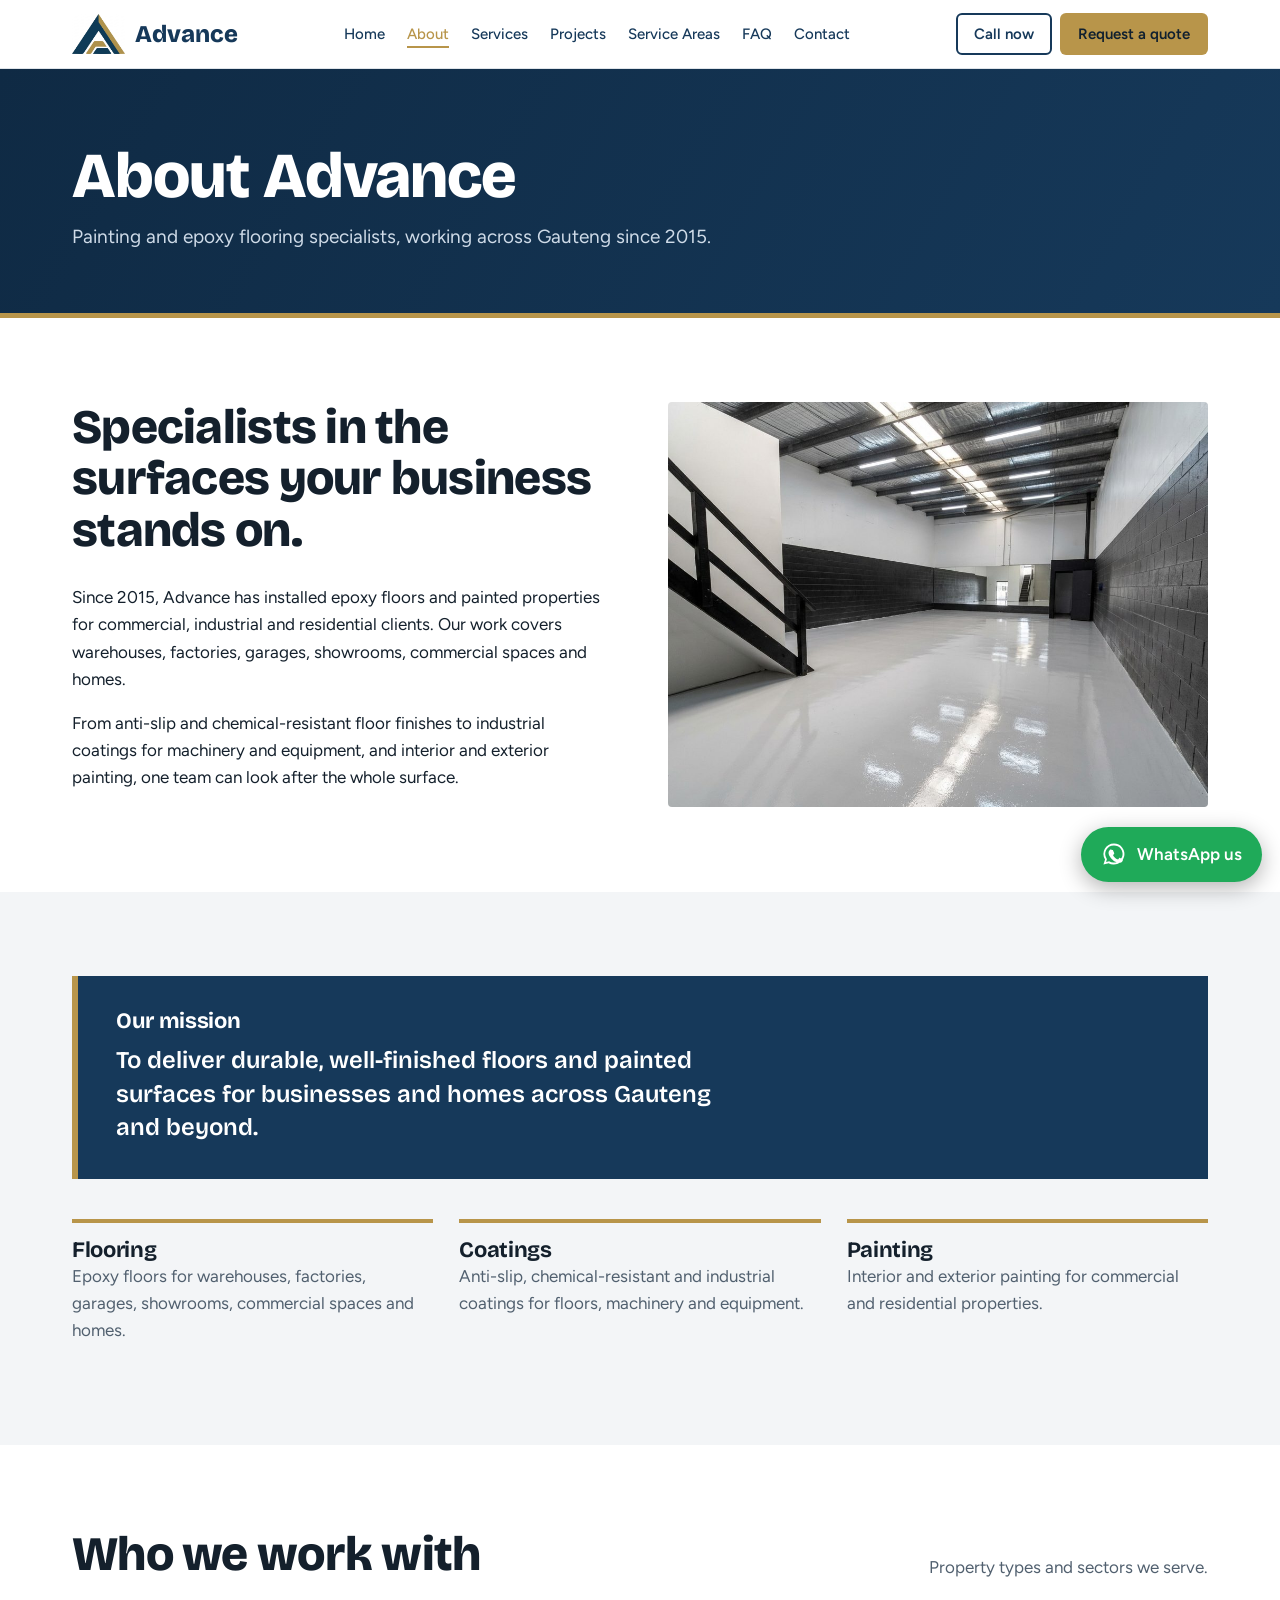
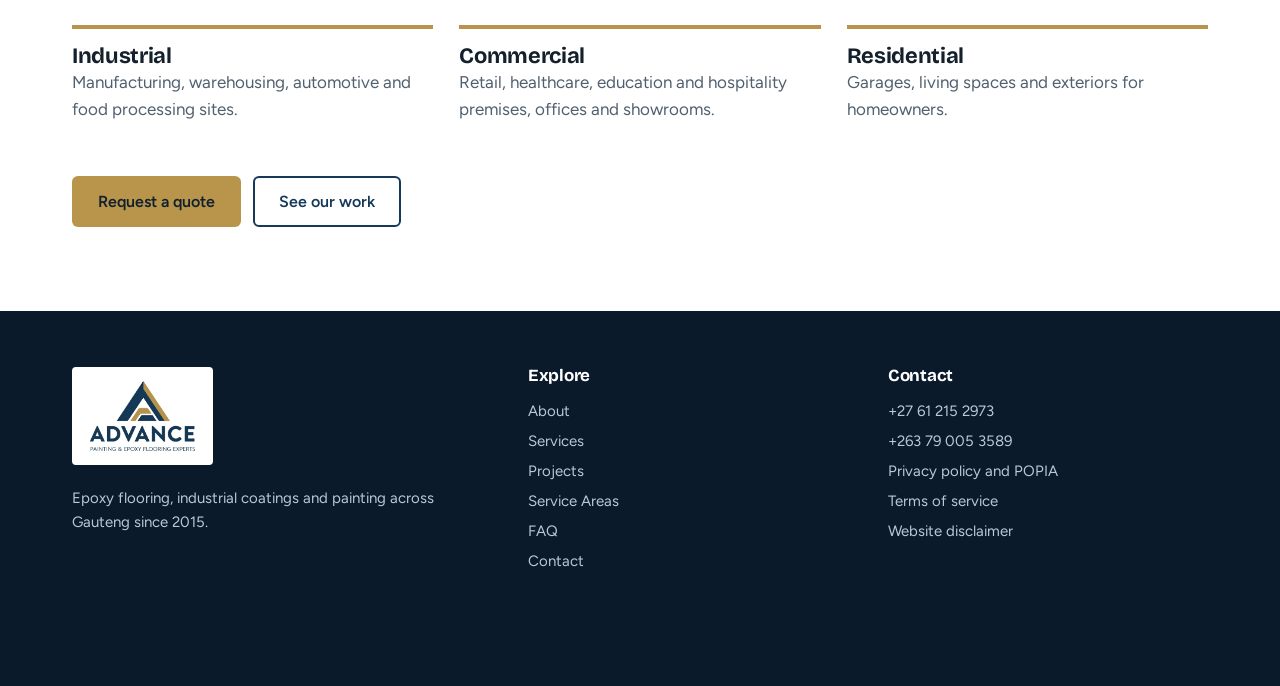
==== about.html @ 9cb3df36 "Add files via upload" ====
<!DOCTYPE html><html lang="en"><head><meta charset="utf-8"><meta name="viewport" content="width=device-width, initial-scale=1, viewport-fit=cover"><title>About | Advance Painting &amp; Epoxy Flooring Experts</title><meta name="description" content="About Advance: painting and epoxy flooring specialists serving commercial, industrial and residential clients in Gauteng since 2015."><meta property="og:title" content="About | Advance Painting &amp; Epoxy Flooring Experts"><meta property="og:description" content="About Advance: painting and epoxy flooring specialists serving commercial, industrial and residential clients in Gauteng since 2015."><meta property="og:image" content="logo.png"><link rel="icon" href="favicon.ico"><link rel="icon" type="image/png" href="favicon.png"><link rel="preconnect" href="https://fonts.googleapis.com"><link rel="stylesheet" href="https://fonts.googleapis.com/css2?family=Bricolage+Grotesque:wght@500;700;800&family=Figtree:wght@400;500;600&display=swap"><link rel="stylesheet" href="style.css"></head><body><header><div class="w bar">
<a class="brand" href="index.html"><img src="logo-mark.png" alt="">Advance</a>
<nav id="nav" aria-label="Main"><a href="index.html">Home</a><a class="cur" href="about.html">About</a><a href="services.html">Services</a><a href="projects.html">Projects</a><a href="service-areas.html">Service Areas</a><a href="faq.html">FAQ</a><a href="contact.html">Contact</a></nav>
<div class="hc"><a class="btn line ph" href="tel:+27612152973">Call now</a><a class="btn gold" href="contact.html">Request a quote</a><button id="mb" aria-expanded="false" aria-controls="nav">Menu</button></div></div></header>
<main>
<div class="pb"><div class="w"><h1>About Advance</h1><p>Painting and epoxy flooring specialists, working across Gauteng since 2015.</p></div></div>
<section><div class="w split"><div><h2>Specialists in the surfaces your business stands on.</h2><br><p>Since 2015, Advance has installed epoxy floors and painted properties for commercial, industrial and residential clients. Our work covers warehouses, factories, garages, showrooms, commercial spaces and homes.</p><p>From anti-slip and chemical-resistant floor finishes to industrial coatings for machinery and equipment, and interior and exterior painting, one team can look after the whole surface.</p></div><img src="commercial-epoxy-floor.jpg" alt="Glossy grey epoxy floor in a commercial unit"></div></section>
<section class="areas"><div class="w"><div class="mis"><h3>Our mission</h3><p>To deliver durable, well-finished floors and painted surfaces for businesses and homes across Gauteng and beyond.</p></div>
<div class="g3"><div><h3>Flooring</h3><p>Epoxy floors for warehouses, factories, garages, showrooms, commercial spaces and homes.</p></div><div><h3>Coatings</h3><p>Anti-slip, chemical-resistant and industrial coatings for floors, machinery and equipment.</p></div><div><h3>Painting</h3><p>Interior and exterior painting for commercial and residential properties.</p></div></div></div></section>
<section><div class="w"><div class="head"><h2>Who we work with</h2><p>Property types and sectors we serve.</p></div>
<div class="g3"><div><h3>Industrial</h3><p>Manufacturing, warehousing, automotive and food processing sites.</p></div><div><h3>Commercial</h3><p>Retail, healthcare, education and hospitality premises, offices and showrooms.</p></div><div><h3>Residential</h3><p>Garages, living spaces and exteriors for homeowners.</p></div></div>
<div class="cta" style="margin-top:36px"><a class="btn gold" href="contact.html">Request a quote</a><a class="btn line" href="projects.html">See our work</a></div></div></section>
</main>
<footer><div class="w"><div><span class="lg"><img src="logo.png" alt="Advance Painting and Epoxy Flooring Experts"></span><p style="margin-top:14px">Epoxy flooring, industrial coatings and painting across Gauteng since 2015.</p></div>
<div><h3>Explore</h3><a href="about.html">About</a><a href="services.html">Services</a><a href="projects.html">Projects</a><a href="service-areas.html">Service Areas</a><a href="faq.html">FAQ</a><a href="contact.html">Contact</a></div>
<div><h3>Contact</h3><a href="tel:+27612152973">+27 61 215 2973</a><a href="tel:+263790053589">+263 79 005 3589</a><a href="#" data-d="pv">Privacy policy and POPIA</a><a href="#" data-d="tm">Terms of service</a><a href="#" data-d="ds">Website disclaimer</a></div></div></footer>
<dialog id="dg"><button id="dx" aria-label="Close">×</button><div id="dc"></div></dialog>
<div id="lb" hidden><button aria-label="Close">×</button><img alt=""><p></p></div>
<a class="wa" href="https://wa.me/27612152973" aria-label="Chat on WhatsApp"><svg viewBox="0 0 32 32"><path d="M16 3a13 13 0 0 0-11 19.8L3 29l6.400-1.700A13 13 0 1 0 16 3zm0 2.400a10.600 10.600 0 1 1-5.500 19.700l-.4-.2-3.800 1 1-3.700-.3-.4A10.600 10.600 0 0 1 16 5.400zm-4 5.200c-.3 0-.8.100-1.200.600-.4.500-1.500 1.500-1.500 3.600s1.600 4.200 1.800 4.500c.2.300 3 4.800 7.400 6.500 3.700 1.400 4.400 1.100 5.200 1 .8-.1 2.600-1.100 2.900-2.100.4-1 .4-1.900.3-2.100-.1-.2-.4-.3-.8-.5l-2.700-1.300c-.4-.1-.6-.2-.9.200l-1.200 1.500c-.2.300-.5.300-.9.100-.4-.2-1.700-.6-3.200-2-1.200-1.100-2-2.400-2.200-2.800-.2-.4 0-.6.200-.8l.6-.7c.2-.2.300-.4.400-.7.100-.3.100-.5 0-.7l-1.200-3c-.3-.8-.6-.7-.9-.7z"/></svg><span>WhatsApp us</span></a>
<script src="main.js"></script></body></html>
---- style.css ----
:root{--navy:#16395a;--navy2:#0f2a44;--gold:#b8954a;--gold2:#d4b872;--ink:#14202c;--mut:#51606f;--bg:#fff;--soft:#f3f5f7;--line:#dfe4e9;--wa:#1faa59;
--h:'Bricolage Grotesque','Arial Black',Arial,sans-serif;--b:'Figtree',system-ui,Arial,sans-serif;box-sizing:border-box;padding-top:env(safe-area-inset-top,0px);padding-bottom:env(safe-area-inset-bottom,0px)}
@media(prefers-color-scheme:dark){:root:not([data-theme="light"]){--ink:#e8edf2;--mut:#a8b4c0;--bg:#0e1a26;--soft:#13222f;--line:#243545;color-scheme:dark}}
:root[data-theme="dark"]{--ink:#e8edf2;--mut:#a8b4c0;--bg:#0e1a26;--soft:#13222f;--line:#243545;color-scheme:dark}
html{scroll-padding-top:calc(72px + env(safe-area-inset-top,0px));scroll-behavior:smooth}
*,*:before,*:after{box-sizing:border-box}
body{margin:0;background:var(--bg);color:var(--ink);font:400 17px/1.6 var(--b)}
img{max-width:100%;display:block}a{color:inherit}
h1,h2,h3{font-family:var(--h);line-height:1.08;margin:0;letter-spacing:-.015em}
h2{font-size:clamp(30px,4.4vw,48px);font-weight:800}h3{font-size:22px;font-weight:700}
p{margin:0 0 1em;max-width:62ch}
.w{max-width:1180px;margin:0 auto;padding:0 22px}
section{padding:84px 0}
.btn{display:inline-flex;align-items:center;gap:8px;font:600 16px var(--b);padding:14px 24px;border-radius:6px;text-decoration:none;border:2px solid transparent;cursor:pointer;transition:background .2s,transform .2s}
.btn:focus-visible,a:focus-visible,summary:focus-visible,input:focus-visible,select:focus-visible,textarea:focus-visible{outline:3px solid var(--gold);outline-offset:2px}
.gold{background:var(--gold);color:#10202f}.gold:hover{background:var(--gold2)}
.ghost{border-color:#fff;color:#fff}.ghost:hover{background:rgba(255,255,255,.14)}
.line{border-color:var(--navy);color:var(--navy)}
@media(prefers-color-scheme:dark){:root:not([data-theme="light"]) .line{border-color:var(--gold);color:var(--gold)}}
header{position:sticky;top:0;z-index:30;background:#fff;border-bottom:1px solid var(--line);padding-top:env(safe-area-inset-top,0px)}
.bar{display:flex;align-items:center;justify-content:space-between;height:68px;gap:14px}
.brand{display:flex;align-items:center;gap:10px;text-decoration:none;color:#16395a;font:800 24px var(--h)}
.brand img{height:40px;width:auto}
nav{display:flex;gap:22px;align-items:center}nav a{text-decoration:none;font-weight:500;font-size:15px;color:#16395a}nav a:hover{color:var(--gold)}
.hc{display:flex;gap:8px}.hc .btn{padding:10px 16px;font-size:15px}
#mb{display:none;background:none;border:1px solid #16395a;color:#16395a;border-radius:6px;padding:8px 12px;font:600 15px var(--b)}
.hero{position:relative;color:#fff;padding:0;min-height:min(88vh,760px);display:flex;align-items:flex-end;background:var(--navy2)}
.hero>img{position:absolute;inset:0;width:100%;height:100%;object-fit:cover}
.hero:before{content:"";position:absolute;inset:0;background:linear-gradient(100deg,rgba(15,42,68,.94) 8%,rgba(15,42,68,.72) 48%,rgba(15,42,68,.15));z-index:1}
.hero .w{position:relative;z-index:2;padding-top:90px;padding-bottom:70px}
.hero h1{font-size:clamp(40px,7vw,84px);font-weight:800;max-width:15ch}
.hero p{font-size:20px;margin:22px 0 30px;color:#e6edf4}
.cta{display:flex;flex-wrap:wrap;gap:12px}
.strip{background:var(--navy);color:#fff;padding:0}
.strip .w{display:grid;grid-template-columns:repeat(3,1fr)}
.strip div{padding:26px 22px;border-left:3px solid var(--gold);margin:18px 0}
.strip b{display:block;font:800 26px var(--h)}.strip span{color:#c9d6e3;font-size:15px}
.head{display:flex;justify-content:space-between;align-items:end;gap:30px;margin-bottom:44px;flex-wrap:wrap}.head p{color:var(--mut);margin:0}
.svc{display:grid;grid-template-columns:repeat(2,1fr);gap:26px}
.card{background:var(--soft);border-radius:4px;overflow:hidden;display:flex;flex-direction:column}
.card img{aspect-ratio:16/9;object-fit:cover;width:100%}
.card div{padding:24px 26px 28px;border-top:4px solid var(--gold)}
.card p{color:var(--mut);margin:10px 0 0}
.card ul{margin:12px 0 0;padding-left:20px;color:var(--mut)}
.ind{background:var(--navy2);color:#fff}.ind h2{max-width:14ch}
.chips{display:flex;flex-wrap:wrap;gap:10px;margin-top:30px}
.chips span{border:1px solid rgba(255,255,255,.35);padding:10px 20px;border-radius:40px;font-weight:500}
.split{display:grid;grid-template-columns:1fr 1fr;gap:56px;align-items:center}
.split img{width:100%;aspect-ratio:4/3;object-fit:cover;border-radius:4px}
.gal{display:grid;grid-template-columns:repeat(6,1fr);gap:14px}
.gal figure{margin:0;position:relative;overflow:hidden;border-radius:4px;grid-column:span 2;aspect-ratio:4/3;background:var(--soft)}
.gal figure.big{grid-column:span 3;aspect-ratio:16/10}
.gal img{width:100%;height:100%;object-fit:cover;transition:transform .5s}.gal figure:hover img{transform:scale(1.04)}
.gal figcaption{position:absolute;left:0;bottom:0;right:0;padding:26px 16px 12px;color:#fff;font-weight:600;font-size:15px;background:linear-gradient(transparent,rgba(10,25,40,.85))}
.note{color:var(--mut);font-size:14px;margin-top:16px}
.areas{background:var(--soft)}
.ag{display:grid;grid-template-columns:repeat(4,1fr);gap:26px}
.ag h3{font-size:19px;border-bottom:3px solid var(--gold);padding-bottom:8px;margin-bottom:12px}
.ag ul{list-style:none;padding:0;margin:0;color:var(--mut)}.ag li{padding:3px 0}
.nat{margin-top:34px;padding:22px 26px;background:var(--navy);color:#fff;border-radius:4px}
.nat p{margin:0}
details{border-bottom:1px solid var(--line)}summary{cursor:pointer;font:700 19px var(--h);padding:20px 0;list-style:none;display:flex;justify-content:space-between;gap:20px}
summary::-webkit-details-marker{display:none}summary:after{content:"+";color:var(--gold);font-size:26px;line-height:1}details[open] summary:after{content:"–"}
details p{color:var(--mut);padding-bottom:6px}
.faq{max-width:820px}
.contact{background:var(--navy2);color:#fff}
.cg{display:grid;grid-template-columns:1fr 1.2fr;gap:56px}
.cg a.big{display:block;font:800 clamp(24px,3vw,32px) var(--h);text-decoration:none;margin:6px 0 4px}
.cg small{color:#b9c8d8;display:block;margin-bottom:22px}
form{background:#fff;color:#14202c;padding:30px;border-radius:4px;display:grid;grid-template-columns:1fr 1fr;gap:14px}
form .f{grid-column:1/-1}label{font-weight:600;font-size:14px;display:grid;gap:5px}
input,select,textarea{font:400 16px var(--b);padding:11px 12px;border:1px solid #b9c3cd;border-radius:4px;width:100%;background:#fff;color:#14202c}
.ck{display:flex;gap:10px;font-weight:400;font-size:13.5px;align-items:flex-start}.ck input{width:auto;margin-top:4px}
footer{background:#0a1a2a;color:#b9c8d8;padding:56px 0 110px;font-size:15px}
footer .w{display:grid;grid-template-columns:1.3fr 1fr 1fr;gap:40px}
footer .lg{background:#fff;padding:14px 18px;border-radius:4px;display:inline-block}footer .lg img{height:70px}
footer h3{color:#fff;font-size:17px;margin-bottom:10px}footer a{display:block;text-decoration:none;padding:3px 0}footer a:hover{color:var(--gold2)}
.leg{background:var(--soft)}.leg details p{max-width:75ch}
.wa{position:fixed;right:max(18px,env(safe-area-inset-right,0px));bottom:calc(18px + env(safe-area-inset-bottom,0px));z-index:40;background:var(--wa);color:#fff;text-decoration:none;display:flex;align-items:center;gap:10px;padding:14px 20px;border-radius:50px;font-weight:600;box-shadow:0 6px 22px rgba(0,0,0,.3)}
.wa svg{width:26px;height:26px;fill:#fff}
@media(max-width:900px){
nav{position:absolute;top:calc(68px + env(safe-area-inset-top,0px));left:0;right:0;background:#fff;flex-direction:column;align-items:stretch;gap:0;padding:6px 22px 14px;border-bottom:1px solid var(--line);display:none}
nav.o{display:flex}nav a{padding:12px 0;border-bottom:1px solid var(--line)}#mb{display:block}.hc .ph{display:none}
.svc,.split,.cg,footer .w{grid-template-columns:1fr}.ag{grid-template-columns:1fr 1fr}.strip .w{grid-template-columns:1fr}.strip div{margin:6px 0}
.gal{grid-template-columns:1fr 1fr}.gal figure,.gal figure.big{grid-column:span 1;aspect-ratio:1}form{grid-template-columns:1fr}section{padding:60px 0}.wa span{display:none}.wa{padding:14px}}
@media(prefers-reduced-motion:reduce){*{transition:none!important;scroll-behavior:auto!important}}

nav a.cur{color:var(--gold);box-shadow:0 2px 0 var(--gold)}
.hero h1 span{display:inline-block;animation:up .8s both}.hero h1 span:nth-child(2){animation-delay:.15s}.hero h1 span:nth-child(3){animation-delay:.3s}
.hero:after{content:"";position:absolute;inset:0;z-index:1;background:linear-gradient(105deg,transparent 40%,rgba(255,255,255,.18) 50%,transparent 60%);transform:translateX(-120%);animation:shine 2.4s .6s 1 forwards;pointer-events:none}
@keyframes up{from{opacity:0;transform:translateY(34px)}}@keyframes shine{to{transform:translateX(120%)}}
.mq{background:var(--gold);color:#10202f;overflow:hidden;white-space:nowrap;font:700 20px var(--h);padding:14px 0}
.mq div{display:inline-block;animation:mq 32s linear infinite}.mq span{margin:0 26px}.mq span:after{content:"◆";margin-left:52px;font-size:12px;vertical-align:middle}
@keyframes mq{to{transform:translateX(-50%)}}
.strip i{font-style:normal}
.pb{background:linear-gradient(120deg,var(--navy2),var(--navy));color:#fff;padding:72px 0 60px;border-bottom:5px solid var(--gold)}
.pb h1{font-size:clamp(36px,6vw,64px);font-weight:800}.pb p{color:#cfdbe8;font-size:19px;margin:12px 0 0}
a.card{text-decoration:none;transition:transform .25s}a.card:hover{transform:translateY(-6px)}a.card:hover img{filter:brightness(1.08)}
.band{background:var(--navy);color:#fff;text-align:center}.band h2{margin-bottom:26px}.band .cta{justify-content:center}
.cmp img{width:100%;border-radius:4px;aspect-ratio:4/3;object-fit:cover}
.mis{background:var(--navy);color:#fff;padding:34px 38px;border-left:6px solid var(--gold);margin-bottom:40px}.mis p{font:600 24px/1.4 var(--h);margin:10px 0 0;max-width:40ch}
.g3{display:grid;grid-template-columns:repeat(3,1fr);gap:26px}.g3>div{border-top:4px solid var(--gold);padding-top:16px}.g3 p{color:var(--mut)}
.sv{display:grid;gap:70px}.split.r>img{order:2}
.tk{list-style:none;padding:0;margin:0 0 22px}.tk li{padding:6px 0 6px 28px;position:relative}.tk li:before{content:"";position:absolute;left:0;top:14px;width:14px;height:8px;border-left:3px solid var(--gold);border-bottom:3px solid var(--gold);transform:rotate(-45deg)}
.tabs{display:flex;flex-wrap:wrap;gap:8px;margin-bottom:24px}.tabs button{font:600 15px var(--b);padding:10px 18px;border-radius:40px;border:1.5px solid var(--navy);background:none;color:var(--ink);cursor:pointer;transition:.2s}
.tabs button.on{background:var(--navy);color:#fff;border-color:var(--navy)}.tabs button:hover{border-color:var(--gold)}
.tp{background:var(--bg);padding:28px 30px;border-left:5px solid var(--gold);min-height:150px}.tp p{color:var(--mut)}.areas .tp{background:var(--bg)}
.pill{display:inline-block;background:var(--navy);color:#fff;padding:12px 22px;border-radius:40px;text-decoration:none;font-weight:600;transition:.2s}.pill:hover{background:var(--gold);color:#10202f;transform:scale(1.06)}
.chips.tw{margin:16px 0 20px}
.steps{display:grid;grid-template-columns:repeat(3,1fr);gap:26px}.steps b{display:grid;place-items:center;width:46px;height:46px;border-radius:50%;background:var(--gold);color:#10202f;font:800 22px var(--h);margin-bottom:12px}.steps p{color:var(--mut)}
.gal button{all:unset;display:block;width:100%;height:100%;cursor:zoom-in;position:relative}
#lb{position:fixed;inset:0;z-index:60;background:rgba(8,18,30,.92);display:grid;place-items:center;align-content:center;cursor:zoom-out;padding:20px}#lb[hidden]{display:none}
#lb img{max-height:80vh;max-width:94vw;object-fit:contain;border-radius:4px}#lb p{color:#fff;font-weight:600;margin:12px 0 0}#lb button{position:absolute;top:18px;right:22px;font-size:38px;color:#fff;background:none;border:0;cursor:pointer}
#fs{width:100%;margin-bottom:18px;padding:14px 16px;font-size:17px;background:var(--soft);color:var(--ink);border:1px solid var(--line)}
dialog{max-width:560px;width:92%;border:0;border-radius:6px;padding:30px;background:var(--bg);color:var(--ink)}dialog::backdrop{background:rgba(8,18,30,.7)}dialog p{color:var(--mut)}#dx{float:right;border:0;background:none;font-size:30px;cursor:pointer;color:var(--ink)}
.lt li{color:#d5e0ec}.cg h3{color:#fff}
@media(max-width:900px){.g3,.steps{grid-template-columns:1fr}.split.r>img{order:0}.mq{font-size:17px}}
@media(prefers-reduced-motion:reduce){.hero h1 span,.hero:after,.mq div{animation:none!important}}
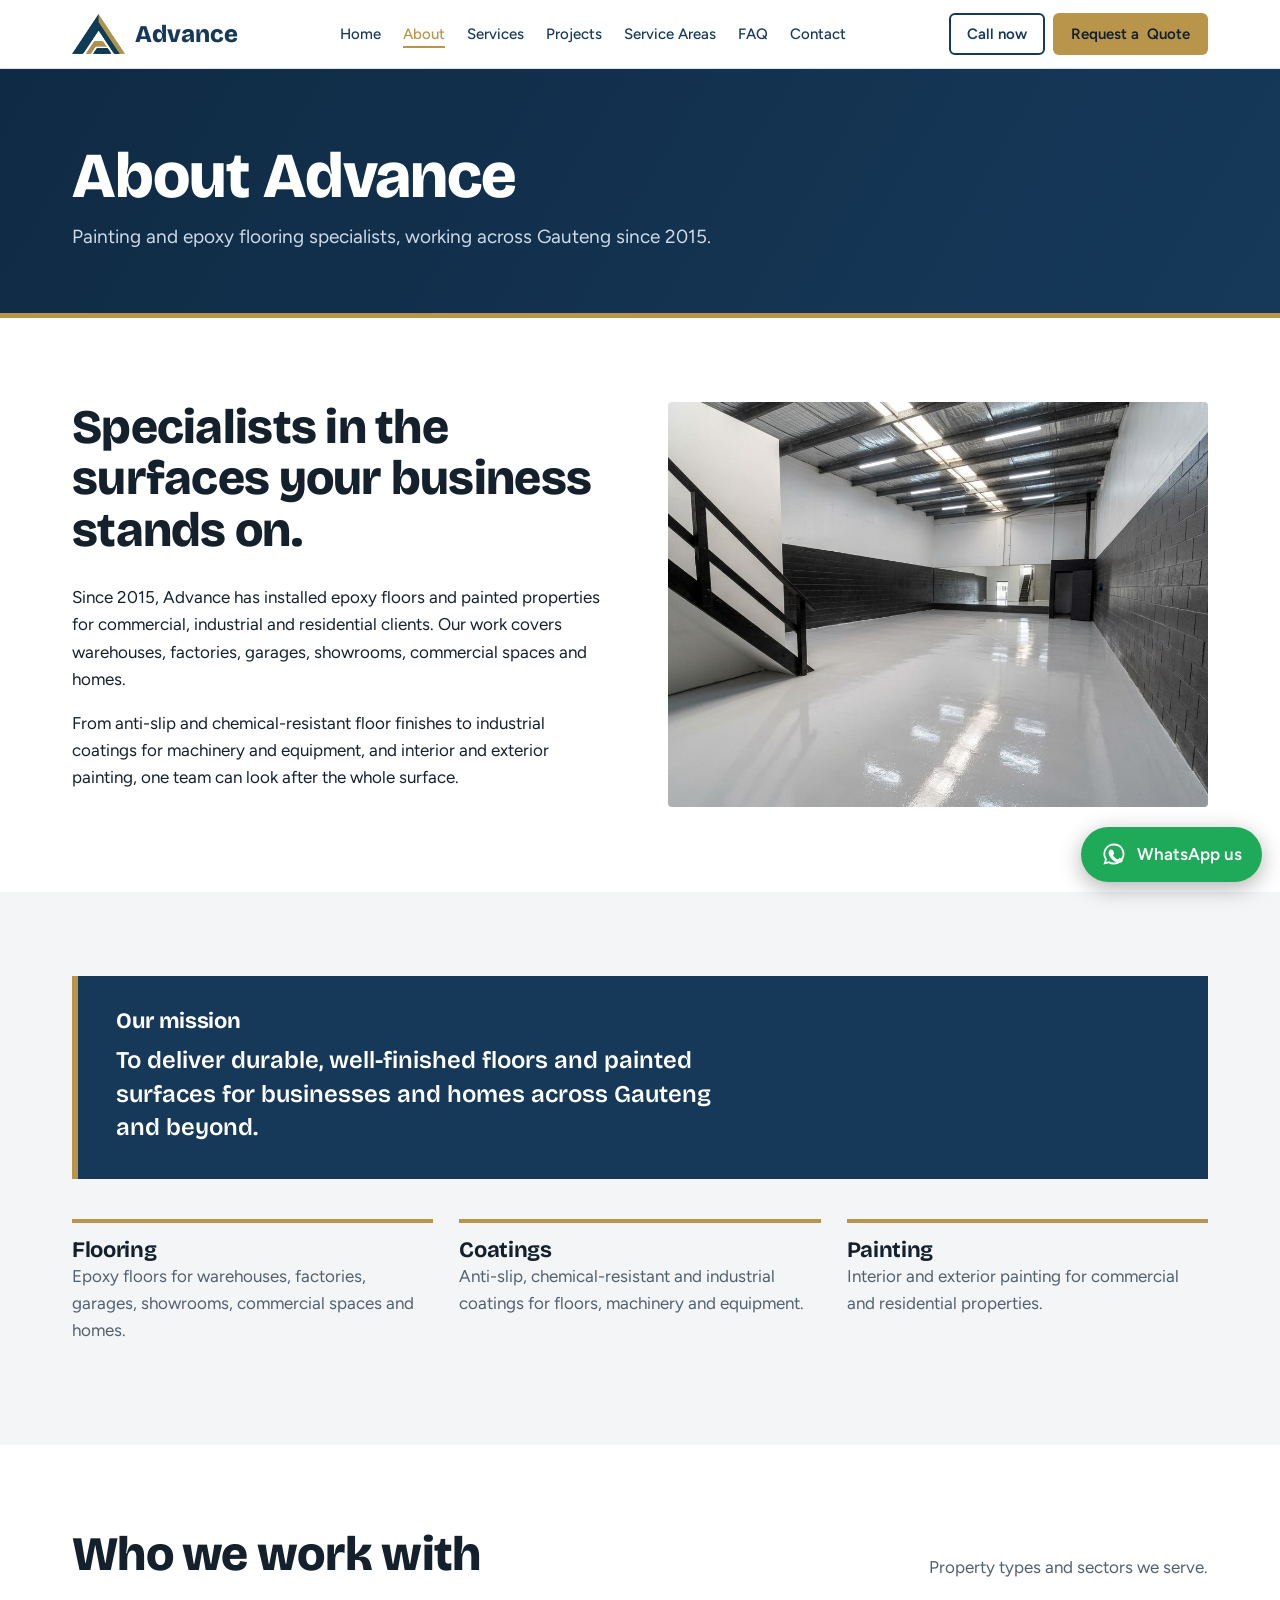
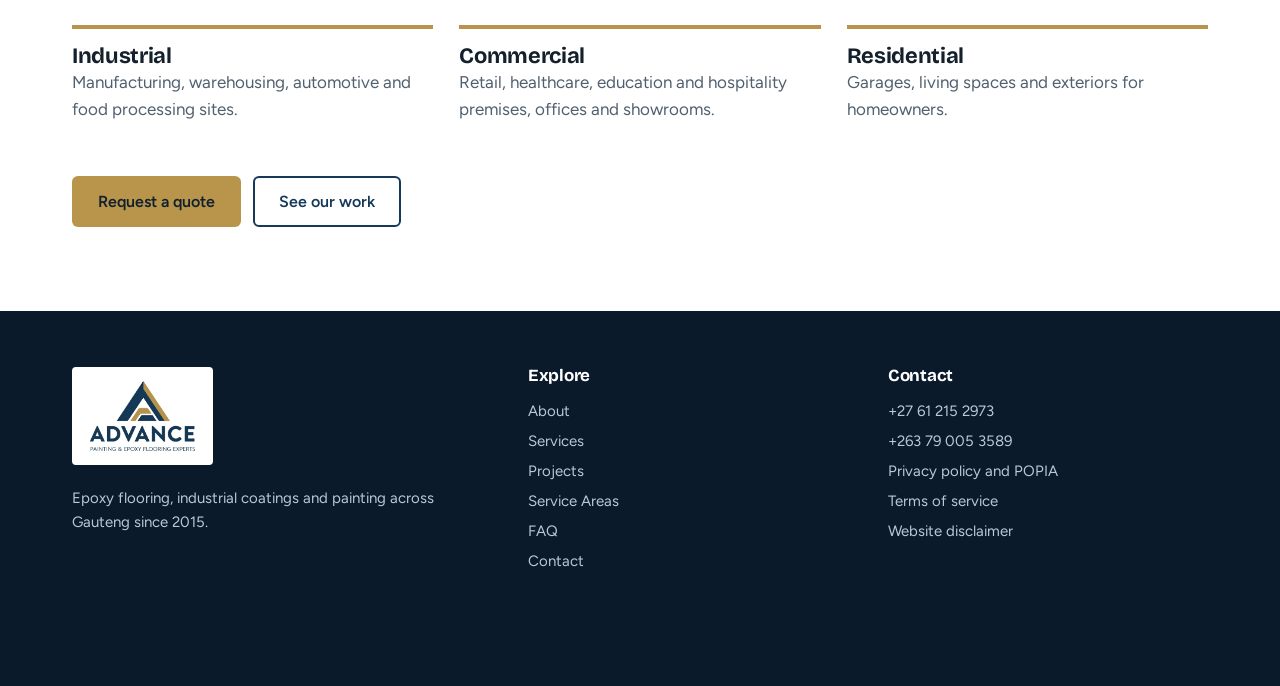
==== commit a7b88f70: "Add files via upload" ====
--- a/about.html
+++ b/about.html
@@ -1,7 +1,7 @@
 <!DOCTYPE html><html lang="en"><head><meta charset="utf-8"><meta name="viewport" content="width=device-width, initial-scale=1, viewport-fit=cover"><title>About | Advance Painting &amp; Epoxy Flooring Experts</title><meta name="description" content="About Advance: painting and epoxy flooring specialists serving commercial, industrial and residential clients in Gauteng since 2015."><meta property="og:title" content="About | Advance Painting &amp; Epoxy Flooring Experts"><meta property="og:description" content="About Advance: painting and epoxy flooring specialists serving commercial, industrial and residential clients in Gauteng since 2015."><meta property="og:image" content="logo.png"><link rel="icon" href="favicon.ico"><link rel="icon" type="image/png" href="favicon.png"><link rel="preconnect" href="https://fonts.googleapis.com"><link rel="stylesheet" href="https://fonts.googleapis.com/css2?family=Bricolage+Grotesque:wght@500;700;800&family=Figtree:wght@400;500;600&display=swap"><link rel="stylesheet" href="style.css"></head><body><header><div class="w bar">
 <a class="brand" href="index.html"><img src="logo-mark.png" alt="">Advance</a>
 <nav id="nav" aria-label="Main"><a href="index.html">Home</a><a class="cur" href="about.html">About</a><a href="services.html">Services</a><a href="projects.html">Projects</a><a href="service-areas.html">Service Areas</a><a href="faq.html">FAQ</a><a href="contact.html">Contact</a></nav>
-<div class="hc"><a class="btn line ph" href="tel:+27612152973">Call now</a><a class="btn gold" href="contact.html">Request a quote</a><button id="mb" aria-expanded="false" aria-controls="nav">Menu</button></div></div></header>
+<div class="hc"><a class="btn line ph" href="tel:+27612152973">Call now</a><a class="btn gold" href="contact.html"><span class="dt">Request a </span>Quote</a><button id="mb" aria-expanded="false" aria-controls="nav">Menu</button></div></div></header>
 <main>
 <div class="pb"><div class="w"><h1>About Advance</h1><p>Painting and epoxy flooring specialists, working across Gauteng since 2015.</p></div></div>
 <section><div class="w split"><div><h2>Specialists in the surfaces your business stands on.</h2><br><p>Since 2015, Advance has installed epoxy floors and painted properties for commercial, industrial and residential clients. Our work covers warehouses, factories, garages, showrooms, commercial spaces and homes.</p><p>From anti-slip and chemical-resistant floor finishes to industrial coatings for machinery and equipment, and interior and exterior painting, one team can look after the whole surface.</p></div><img src="commercial-epoxy-floor.jpg" alt="Glossy grey epoxy floor in a commercial unit"></div></section>
--- a/style.css
+++ b/style.css
@@ -117,3 +117,9 @@
 .lt li{color:#d5e0ec}.cg h3{color:#fff}
 @media(max-width:900px){.g3,.steps{grid-template-columns:1fr}.split.r>img{order:0}.mq{font-size:17px}}
 @media(prefers-reduced-motion:reduce){.hero h1 span,.hero:after,.mq div{animation:none!important}}
+@media(max-width:900px){.brand{font-size:21px;gap:7px}.brand img{height:32px}.bar{gap:8px}.hc{gap:6px}.hc .btn{white-space:nowrap;padding:9px 12px;font-size:14px}#mb{padding:8px 11px;font-size:14px;white-space:nowrap}
+.svc,.split,.cg,footer .w,.g3,.steps{grid-template-columns:minmax(0,1fr)}.gal{grid-template-columns:repeat(2,minmax(0,1fr))}.cg,.split{gap:32px}header{top:0}}
+@media(max-width:480px){.w{padding:0 18px}section{padding:48px 0}.hero{min-height:600px}.hero .w{padding-top:70px;padding-bottom:50px}.hero p{font-size:18px}.hero .cta .btn,.band .cta .btn,.sv .btn{width:100%;justify-content:center}
+form{padding:20px}.tp{padding:22px}.pb{padding:48px 0 40px}.pb p{font-size:17px}.mis{padding:24px}.mis p{font-size:20px}.head{margin-bottom:28px}.strip b{font-size:23px}.tabs button{padding:9px 14px;font-size:14px}.wa{right:14px;bottom:calc(14px + env(safe-area-inset-bottom,0px))}.gal figcaption{font-size:13px;padding:20px 10px 8px}summary{font-size:17px}.cg a.big{font-size:24px}}
+@media(max-width:560px){.dt{display:none}.brand{font-size:20px}}
+@media(max-width:480px){.hero h1{font-size:35px}}
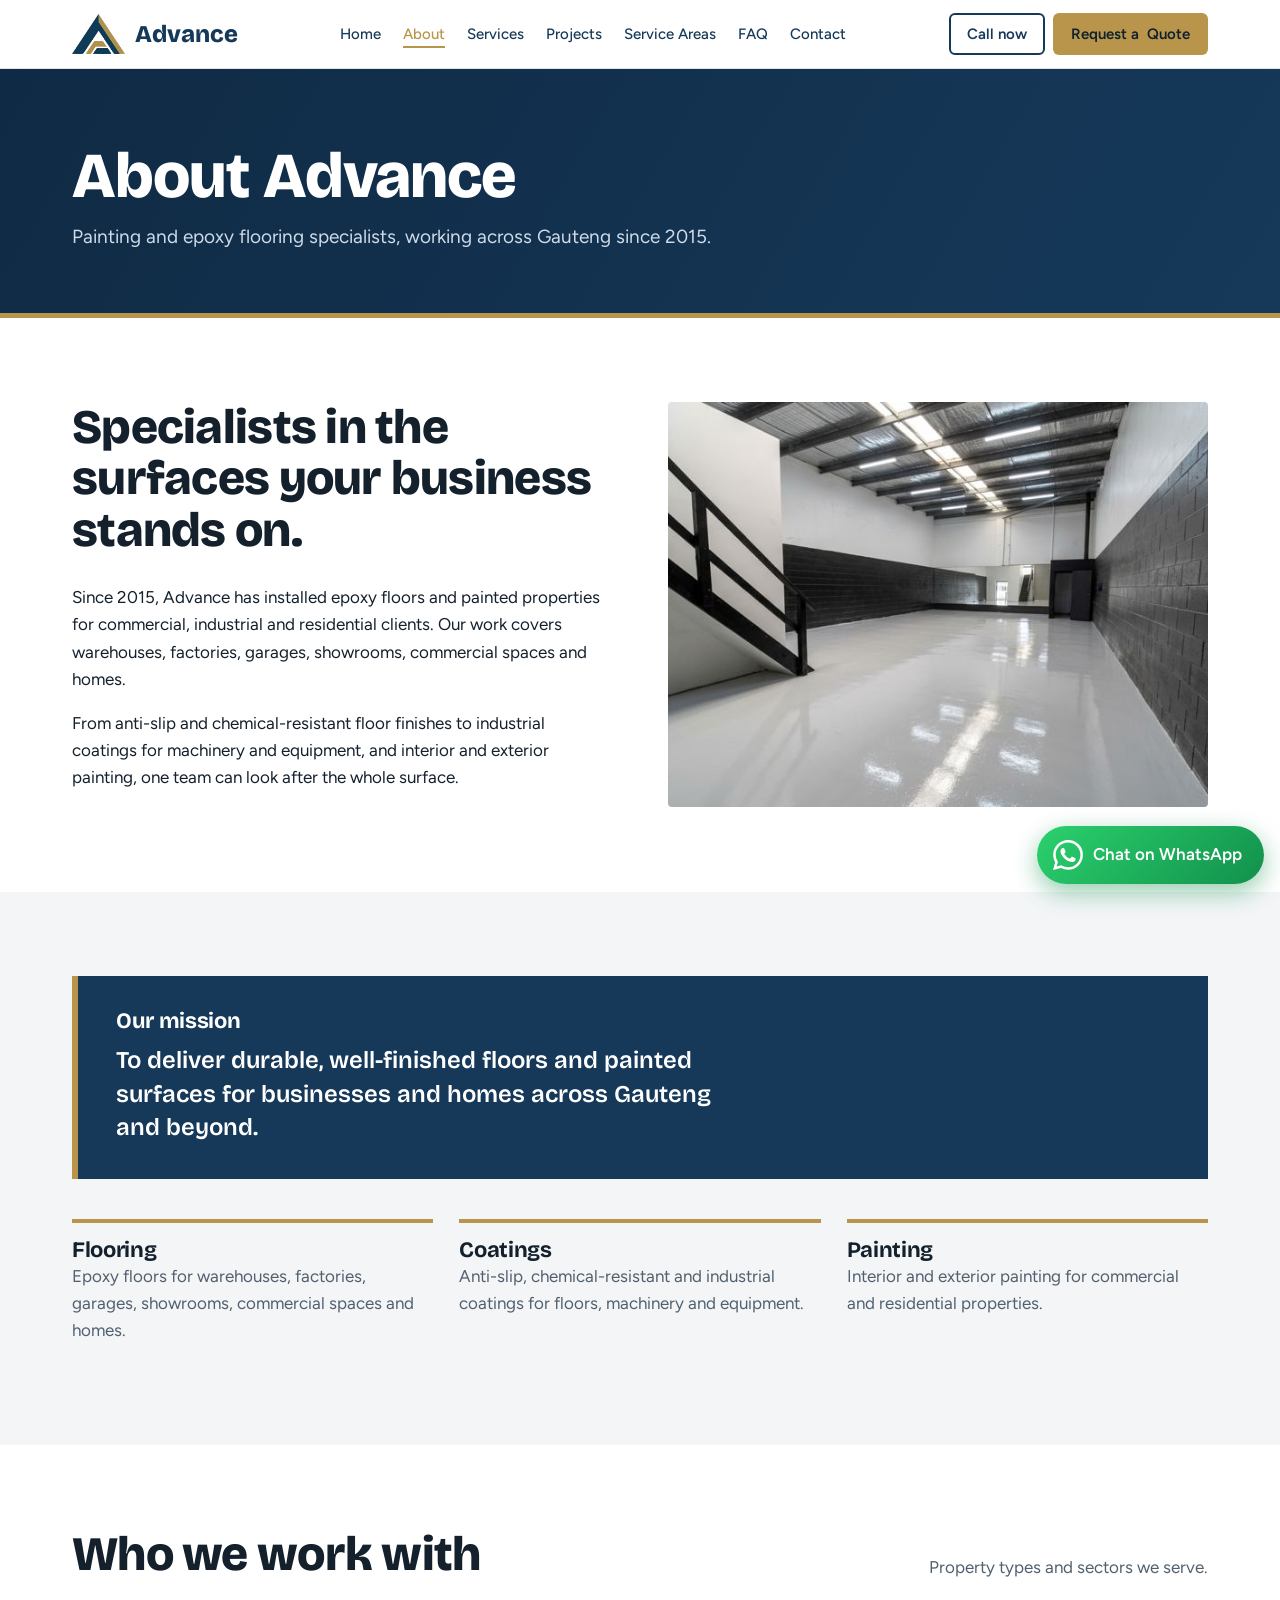
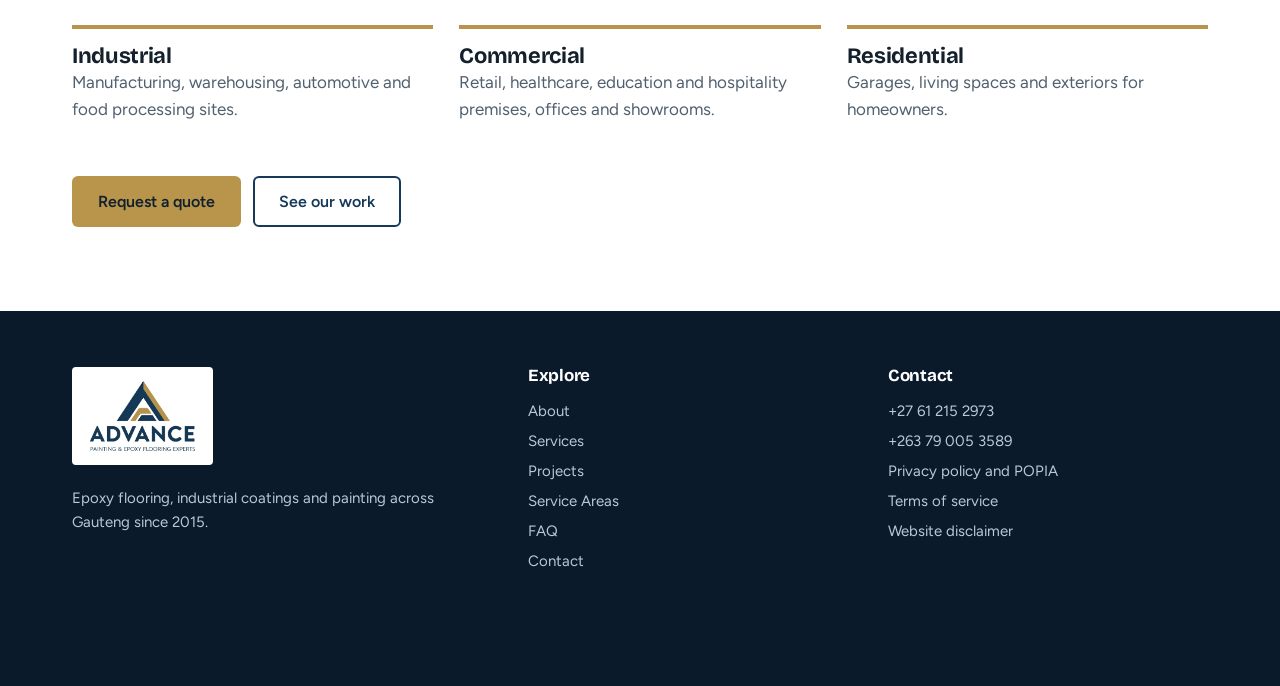
==== commit a8745529: "Add files via upload" ====
--- a/about.html
+++ b/about.html
@@ -1,10 +1,10 @@
-<!DOCTYPE html><html lang="en"><head><meta charset="utf-8"><meta name="viewport" content="width=device-width, initial-scale=1, viewport-fit=cover"><title>About | Advance Painting &amp; Epoxy Flooring Experts</title><meta name="description" content="About Advance: painting and epoxy flooring specialists serving commercial, industrial and residential clients in Gauteng since 2015."><meta property="og:title" content="About | Advance Painting &amp; Epoxy Flooring Experts"><meta property="og:description" content="About Advance: painting and epoxy flooring specialists serving commercial, industrial and residential clients in Gauteng since 2015."><meta property="og:image" content="logo.png"><link rel="icon" href="favicon.ico"><link rel="icon" type="image/png" href="favicon.png"><link rel="preconnect" href="https://fonts.googleapis.com"><link rel="stylesheet" href="https://fonts.googleapis.com/css2?family=Bricolage+Grotesque:wght@500;700;800&family=Figtree:wght@400;500;600&display=swap"><link rel="stylesheet" href="style.css"></head><body><header><div class="w bar">
+<!DOCTYPE html><html lang="en"><head><meta charset="utf-8"><meta name="viewport" content="width=device-width, initial-scale=1, viewport-fit=cover"><title>About | Advance Painting &amp; Epoxy Flooring Experts</title><meta name="description" content="About Advance: painting and epoxy flooring specialists serving commercial, industrial and residential clients in Gauteng since 2015."><meta property="og:title" content="About | Advance Painting &amp; Epoxy Flooring Experts"><meta property="og:description" content="About Advance: painting and epoxy flooring specialists serving commercial, industrial and residential clients in Gauteng since 2015."><meta property="og:image" content="logo.png"><link rel="icon" href="favicon.ico"><link rel="icon" type="image/png" href="favicon.png"><link rel="preconnect" href="https://fonts.googleapis.com"><link rel="stylesheet" href="https://fonts.googleapis.com/css2?family=Bricolage+Grotesque:wght@500;700;800&family=Figtree:wght@400;500;600&display=swap"><style>.hc .btn{white-space:nowrap}@media(max-width:560px){.dt{display:none}}</style><link rel="stylesheet" href="style.css?v=3"></head><body><header><div class="w bar">
 <a class="brand" href="index.html"><img src="logo-mark.png" alt="">Advance</a>
 <nav id="nav" aria-label="Main"><a href="index.html">Home</a><a class="cur" href="about.html">About</a><a href="services.html">Services</a><a href="projects.html">Projects</a><a href="service-areas.html">Service Areas</a><a href="faq.html">FAQ</a><a href="contact.html">Contact</a></nav>
 <div class="hc"><a class="btn line ph" href="tel:+27612152973">Call now</a><a class="btn gold" href="contact.html"><span class="dt">Request a </span>Quote</a><button id="mb" aria-expanded="false" aria-controls="nav">Menu</button></div></div></header>
 <main>
 <div class="pb"><div class="w"><h1>About Advance</h1><p>Painting and epoxy flooring specialists, working across Gauteng since 2015.</p></div></div>
-<section><div class="w split"><div><h2>Specialists in the surfaces your business stands on.</h2><br><p>Since 2015, Advance has installed epoxy floors and painted properties for commercial, industrial and residential clients. Our work covers warehouses, factories, garages, showrooms, commercial spaces and homes.</p><p>From anti-slip and chemical-resistant floor finishes to industrial coatings for machinery and equipment, and interior and exterior painting, one team can look after the whole surface.</p></div><img src="commercial-epoxy-floor.jpg" alt="Glossy grey epoxy floor in a commercial unit"></div></section>
+<section><div class="w split"><div><h2>Specialists in the surfaces your business stands on.</h2><br><p>Since 2015, Advance has installed epoxy floors and painted properties for commercial, industrial and residential clients. Our work covers warehouses, factories, garages, showrooms, commercial spaces and homes.</p><p>From anti-slip and chemical-resistant floor finishes to industrial coatings for machinery and equipment, and interior and exterior painting, one team can look after the whole surface.</p></div><img src="commercial-epoxy-floor-sm.jpg" srcset="commercial-epoxy-floor-sm.jpg 800w, commercial-epoxy-floor.jpg 1600w" sizes="(max-width:700px) 100vw, (max-width:1200px) 50vw, 600px" alt="Glossy grey epoxy floor in a commercial unit" decoding="async"></div></section>
 <section class="areas"><div class="w"><div class="mis"><h3>Our mission</h3><p>To deliver durable, well-finished floors and painted surfaces for businesses and homes across Gauteng and beyond.</p></div>
 <div class="g3"><div><h3>Flooring</h3><p>Epoxy floors for warehouses, factories, garages, showrooms, commercial spaces and homes.</p></div><div><h3>Coatings</h3><p>Anti-slip, chemical-resistant and industrial coatings for floors, machinery and equipment.</p></div><div><h3>Painting</h3><p>Interior and exterior painting for commercial and residential properties.</p></div></div></div></section>
 <section><div class="w"><div class="head"><h2>Who we work with</h2><p>Property types and sectors we serve.</p></div>
@@ -16,5 +16,5 @@
 <div><h3>Contact</h3><a href="tel:+27612152973">+27 61 215 2973</a><a href="tel:+263790053589">+263 79 005 3589</a><a href="#" data-d="pv">Privacy policy and POPIA</a><a href="#" data-d="tm">Terms of service</a><a href="#" data-d="ds">Website disclaimer</a></div></div></footer>
 <dialog id="dg"><button id="dx" aria-label="Close">×</button><div id="dc"></div></dialog>
 <div id="lb" hidden><button aria-label="Close">×</button><img alt=""><p></p></div>
-<a class="wa" href="https://wa.me/27612152973" aria-label="Chat on WhatsApp"><svg viewBox="0 0 32 32"><path d="M16 3a13 13 0 0 0-11 19.8L3 29l6.400-1.700A13 13 0 1 0 16 3zm0 2.400a10.600 10.600 0 1 1-5.500 19.700l-.4-.2-3.800 1 1-3.700-.3-.4A10.600 10.600 0 0 1 16 5.400zm-4 5.200c-.3 0-.8.100-1.200.600-.4.500-1.500 1.500-1.500 3.600s1.600 4.200 1.800 4.500c.2.300 3 4.800 7.400 6.500 3.700 1.400 4.400 1.100 5.200 1 .8-.1 2.600-1.100 2.900-2.100.4-1 .4-1.900.3-2.100-.1-.2-.4-.3-.8-.5l-2.700-1.300c-.4-.1-.6-.2-.9.200l-1.200 1.500c-.2.300-.5.300-.9.100-.4-.2-1.700-.6-3.200-2-1.200-1.100-2-2.400-2.200-2.800-.2-.4 0-.6.200-.8l.6-.7c.2-.2.300-.4.400-.7.100-.3.100-.5 0-.7l-1.200-3c-.3-.8-.6-.7-.9-.7z"/></svg><span>WhatsApp us</span></a>
-<script src="main.js"></script></body></html>+<a class="wa" href="https://wa.me/27612152973?text=Hi%20Advance%2C%20I%27d%20like%20a%20quote" target="_blank" rel="noopener" aria-label="Chat on WhatsApp"><svg viewBox="0 0 24 24" aria-hidden="true"><path d="M17.472 14.382c-.297-.149-1.758-.867-2.03-.967-.273-.099-.471-.148-.67.15-.197.297-.767.966-.94 1.164-.173.199-.347.223-.644.075-.297-.15-1.255-.463-2.39-1.475-.883-.788-1.48-1.761-1.653-2.059-.173-.297-.018-.458.13-.606.134-.133.298-.347.446-.52.149-.174.198-.298.298-.497.099-.198.05-.371-.025-.52-.075-.149-.669-1.612-.916-2.207-.242-.579-.487-.5-.669-.51-.173-.008-.371-.01-.57-.01-.198 0-.52.074-.792.372-.272.297-1.04 1.016-1.04 2.479 0 1.462 1.065 2.875 1.213 3.074.149.198 2.096 3.2 5.077 4.487.709.306 1.262.489 1.694.625.712.227 1.36.195 1.871.118.571-.085 1.758-.719 2.006-1.413.248-.694.248-1.289.173-1.413-.074-.124-.272-.198-.57-.347m-5.421 7.403h-.004a9.87 9.87 0 01-5.031-1.378l-.361-.214-3.741.982.998-3.648-.235-.374a9.86 9.86 0 01-1.51-5.26c.001-5.45 4.436-9.884 9.888-9.884 2.64 0 5.122 1.03 6.988 2.898a9.825 9.825 0 012.893 6.994c-.003 5.45-4.437 9.884-9.885 9.884m8.413-18.297A11.815 11.815 0 0012.05 0C5.495 0 .16 5.335.157 11.892c0 2.096.547 4.142 1.588 5.945L.057 24l6.305-1.654a11.882 11.882 0 005.683 1.448h.005c6.554 0 11.89-5.335 11.893-11.893a11.821 11.821 0 00-3.48-8.413Z"/></svg><span>Chat on WhatsApp</span></a>
+<script src="main.js?v=3"></script></body></html>
--- a/style.css
+++ b/style.css
@@ -123,3 +123,12 @@
 form{padding:20px}.tp{padding:22px}.pb{padding:48px 0 40px}.pb p{font-size:17px}.mis{padding:24px}.mis p{font-size:20px}.head{margin-bottom:28px}.strip b{font-size:23px}.tabs button{padding:9px 14px;font-size:14px}.wa{right:14px;bottom:calc(14px + env(safe-area-inset-bottom,0px))}.gal figcaption{font-size:13px;padding:20px 10px 8px}summary{font-size:17px}.cg a.big{font-size:24px}}
 @media(max-width:560px){.dt{display:none}.brand{font-size:20px}}
 @media(max-width:480px){.hero h1{font-size:35px}}
+a,button{-webkit-tap-highlight-color:transparent}html{-webkit-text-size-adjust:100%}
+.wa{right:max(16px,env(safe-area-inset-right,0px));bottom:calc(16px + env(safe-area-inset-bottom,0px));height:58px;padding:0 22px 0 16px;gap:10px;border-radius:40px;background:linear-gradient(135deg,#2bd16d,#12904c);box-shadow:0 8px 24px rgba(18,144,76,.45);animation:wp 2.2s ease-out infinite;transition:transform .2s}
+.wa:hover,.wa:active{transform:scale(1.07)}
+.wa svg{width:30px;height:30px;flex:none;fill:#fff;animation:sk 5s ease-in-out infinite}
+@keyframes wp{0%{box-shadow:0 8px 24px rgba(18,144,76,.45),0 0 0 0 rgba(43,209,109,.7)}70%{box-shadow:0 8px 24px rgba(18,144,76,.45),0 0 0 24px rgba(43,209,109,0)}100%{box-shadow:0 8px 24px rgba(18,144,76,.45),0 0 0 0 rgba(43,209,109,0)}}
+@keyframes sk{0%,86%,100%{transform:rotate(0)}89%{transform:rotate(-16deg)}92%{transform:rotate(14deg)}95%{transform:rotate(-8deg)}}
+@media(max-width:900px){.wa{width:60px;height:60px;padding:0;justify-content:center;border-radius:50%}.wa span{display:none}.wa svg{width:34px;height:34px}}
+@media(max-width:700px){.hero h1{animation:up .8s both;text-wrap:balance}.hero h1 span{display:inline;animation:none}.hero{min-height:min(88svh,640px)}nav a{padding:15px 0;font-size:17px}.hero .btn{padding:14px 20px}}
+@media(prefers-reduced-motion:reduce){.wa,.wa svg{animation:none}.wa{box-shadow:0 0 0 6px rgba(43,209,109,.3),0 8px 24px rgba(18,144,76,.45)}}
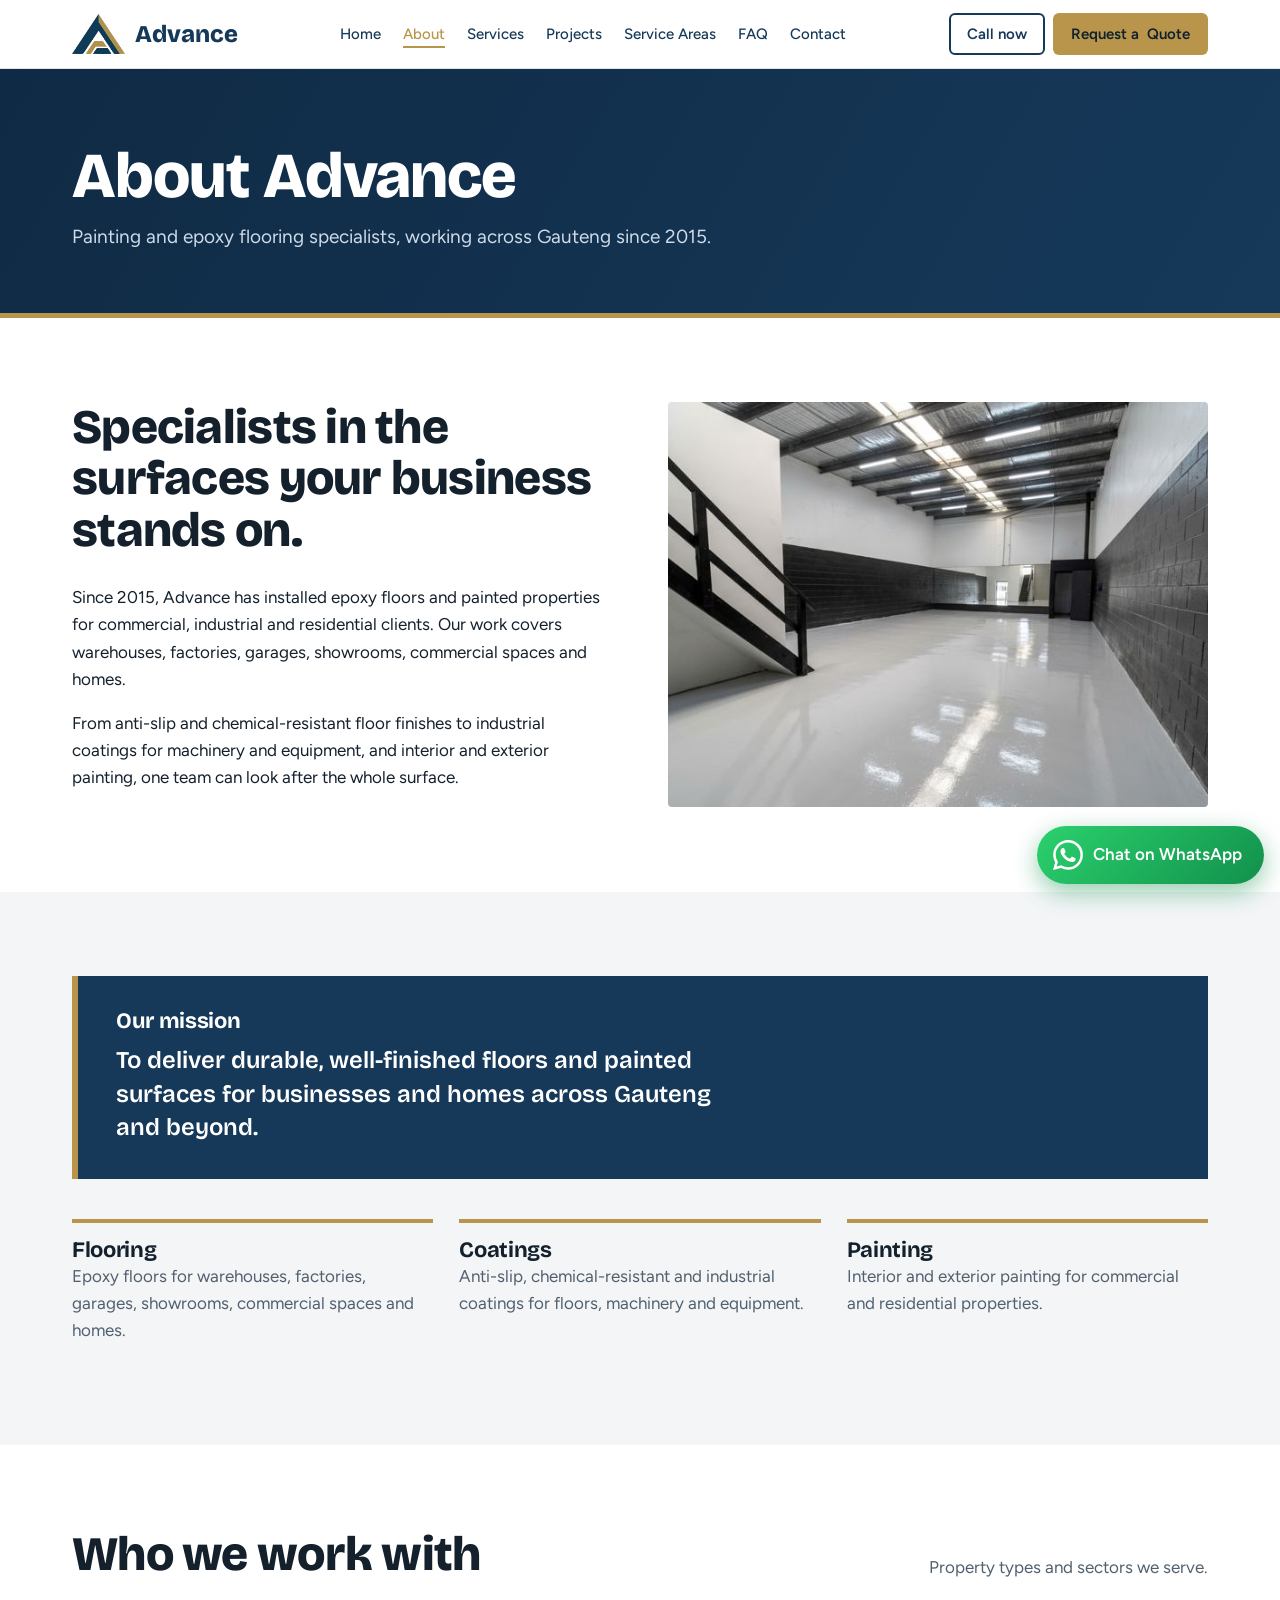
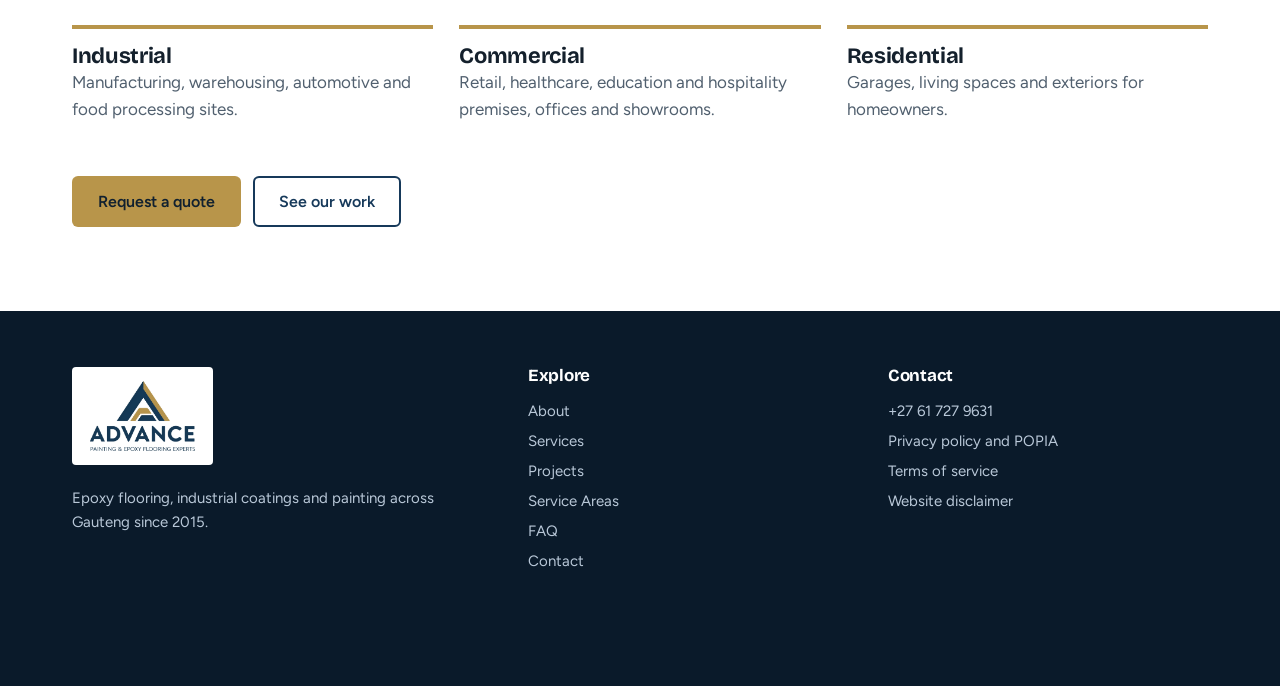
==== commit ce7b7ba8: "Add files via upload" ====
--- a/about.html
+++ b/about.html
@@ -1,7 +1,7 @@
 <!DOCTYPE html><html lang="en"><head><meta charset="utf-8"><meta name="viewport" content="width=device-width, initial-scale=1, viewport-fit=cover"><title>About | Advance Painting &amp; Epoxy Flooring Experts</title><meta name="description" content="About Advance: painting and epoxy flooring specialists serving commercial, industrial and residential clients in Gauteng since 2015."><meta property="og:title" content="About | Advance Painting &amp; Epoxy Flooring Experts"><meta property="og:description" content="About Advance: painting and epoxy flooring specialists serving commercial, industrial and residential clients in Gauteng since 2015."><meta property="og:image" content="logo.png"><link rel="icon" href="favicon.ico"><link rel="icon" type="image/png" href="favicon.png"><link rel="preconnect" href="https://fonts.googleapis.com"><link rel="stylesheet" href="https://fonts.googleapis.com/css2?family=Bricolage+Grotesque:wght@500;700;800&family=Figtree:wght@400;500;600&display=swap"><style>.hc .btn{white-space:nowrap}@media(max-width:560px){.dt{display:none}}</style><link rel="stylesheet" href="style.css?v=3"></head><body><header><div class="w bar">
 <a class="brand" href="index.html"><img src="logo-mark.png" alt="">Advance</a>
 <nav id="nav" aria-label="Main"><a href="index.html">Home</a><a class="cur" href="about.html">About</a><a href="services.html">Services</a><a href="projects.html">Projects</a><a href="service-areas.html">Service Areas</a><a href="faq.html">FAQ</a><a href="contact.html">Contact</a></nav>
-<div class="hc"><a class="btn line ph" href="tel:+27612152973">Call now</a><a class="btn gold" href="contact.html"><span class="dt">Request a </span>Quote</a><button id="mb" aria-expanded="false" aria-controls="nav">Menu</button></div></div></header>
+<div class="hc"><a class="btn line ph" href="tel:+27617279631">Call now</a><a class="btn gold" href="contact.html"><span class="dt">Request a </span>Quote</a><button id="mb" aria-expanded="false" aria-controls="nav">Menu</button></div></div></header>
 <main>
 <div class="pb"><div class="w"><h1>About Advance</h1><p>Painting and epoxy flooring specialists, working across Gauteng since 2015.</p></div></div>
 <section><div class="w split"><div><h2>Specialists in the surfaces your business stands on.</h2><br><p>Since 2015, Advance has installed epoxy floors and painted properties for commercial, industrial and residential clients. Our work covers warehouses, factories, garages, showrooms, commercial spaces and homes.</p><p>From anti-slip and chemical-resistant floor finishes to industrial coatings for machinery and equipment, and interior and exterior painting, one team can look after the whole surface.</p></div><img src="commercial-epoxy-floor-sm.jpg" srcset="commercial-epoxy-floor-sm.jpg 800w, commercial-epoxy-floor.jpg 1600w" sizes="(max-width:700px) 100vw, (max-width:1200px) 50vw, 600px" alt="Glossy grey epoxy floor in a commercial unit" decoding="async"></div></section>
@@ -13,8 +13,8 @@
 </main>
 <footer><div class="w"><div><span class="lg"><img src="logo.png" alt="Advance Painting and Epoxy Flooring Experts"></span><p style="margin-top:14px">Epoxy flooring, industrial coatings and painting across Gauteng since 2015.</p></div>
 <div><h3>Explore</h3><a href="about.html">About</a><a href="services.html">Services</a><a href="projects.html">Projects</a><a href="service-areas.html">Service Areas</a><a href="faq.html">FAQ</a><a href="contact.html">Contact</a></div>
-<div><h3>Contact</h3><a href="tel:+27612152973">+27 61 215 2973</a><a href="tel:+263790053589">+263 79 005 3589</a><a href="#" data-d="pv">Privacy policy and POPIA</a><a href="#" data-d="tm">Terms of service</a><a href="#" data-d="ds">Website disclaimer</a></div></div></footer>
+<div><h3>Contact</h3><a href="tel:+27617279631">+27 61 727 9631</a><a href="#" data-d="pv">Privacy policy and POPIA</a><a href="#" data-d="tm">Terms of service</a><a href="#" data-d="ds">Website disclaimer</a></div></div></footer>
 <dialog id="dg"><button id="dx" aria-label="Close">×</button><div id="dc"></div></dialog>
 <div id="lb" hidden><button aria-label="Close">×</button><img alt=""><p></p></div>
-<a class="wa" href="https://wa.me/27612152973?text=Hi%20Advance%2C%20I%27d%20like%20a%20quote" target="_blank" rel="noopener" aria-label="Chat on WhatsApp"><svg viewBox="0 0 24 24" aria-hidden="true"><path d="M17.472 14.382c-.297-.149-1.758-.867-2.03-.967-.273-.099-.471-.148-.67.15-.197.297-.767.966-.94 1.164-.173.199-.347.223-.644.075-.297-.15-1.255-.463-2.39-1.475-.883-.788-1.48-1.761-1.653-2.059-.173-.297-.018-.458.13-.606.134-.133.298-.347.446-.52.149-.174.198-.298.298-.497.099-.198.05-.371-.025-.52-.075-.149-.669-1.612-.916-2.207-.242-.579-.487-.5-.669-.51-.173-.008-.371-.01-.57-.01-.198 0-.52.074-.792.372-.272.297-1.04 1.016-1.04 2.479 0 1.462 1.065 2.875 1.213 3.074.149.198 2.096 3.2 5.077 4.487.709.306 1.262.489 1.694.625.712.227 1.36.195 1.871.118.571-.085 1.758-.719 2.006-1.413.248-.694.248-1.289.173-1.413-.074-.124-.272-.198-.57-.347m-5.421 7.403h-.004a9.87 9.87 0 01-5.031-1.378l-.361-.214-3.741.982.998-3.648-.235-.374a9.86 9.86 0 01-1.51-5.26c.001-5.45 4.436-9.884 9.888-9.884 2.64 0 5.122 1.03 6.988 2.898a9.825 9.825 0 012.893 6.994c-.003 5.45-4.437 9.884-9.885 9.884m8.413-18.297A11.815 11.815 0 0012.05 0C5.495 0 .16 5.335.157 11.892c0 2.096.547 4.142 1.588 5.945L.057 24l6.305-1.654a11.882 11.882 0 005.683 1.448h.005c6.554 0 11.89-5.335 11.893-11.893a11.821 11.821 0 00-3.48-8.413Z"/></svg><span>Chat on WhatsApp</span></a>
+<a class="wa" href="https://wa.me/27617279631?text=Hi%20Advance%2C%20I%27d%20like%20a%20quote" target="_blank" rel="noopener" aria-label="Chat on WhatsApp"><svg viewBox="0 0 24 24" aria-hidden="true"><path d="M17.472 14.382c-.297-.149-1.758-.867-2.03-.967-.273-.099-.471-.148-.67.15-.197.297-.767.966-.94 1.164-.173.199-.347.223-.644.075-.297-.15-1.255-.463-2.39-1.475-.883-.788-1.48-1.761-1.653-2.059-.173-.297-.018-.458.13-.606.134-.133.298-.347.446-.52.149-.174.198-.298.298-.497.099-.198.05-.371-.025-.52-.075-.149-.669-1.612-.916-2.207-.242-.579-.487-.5-.669-.51-.173-.008-.371-.01-.57-.01-.198 0-.52.074-.792.372-.272.297-1.04 1.016-1.04 2.479 0 1.462 1.065 2.875 1.213 3.074.149.198 2.096 3.2 5.077 4.487.709.306 1.262.489 1.694.625.712.227 1.36.195 1.871.118.571-.085 1.758-.719 2.006-1.413.248-.694.248-1.289.173-1.413-.074-.124-.272-.198-.57-.347m-5.421 7.403h-.004a9.87 9.87 0 01-5.031-1.378l-.361-.214-3.741.982.998-3.648-.235-.374a9.86 9.86 0 01-1.51-5.26c.001-5.45 4.436-9.884 9.888-9.884 2.64 0 5.122 1.03 6.988 2.898a9.825 9.825 0 012.893 6.994c-.003 5.45-4.437 9.884-9.885 9.884m8.413-18.297A11.815 11.815 0 0012.05 0C5.495 0 .16 5.335.157 11.892c0 2.096.547 4.142 1.588 5.945L.057 24l6.305-1.654a11.882 11.882 0 005.683 1.448h.005c6.554 0 11.89-5.335 11.893-11.893a11.821 11.821 0 00-3.48-8.413Z"/></svg><span>Chat on WhatsApp</span></a>
 <script src="main.js?v=3"></script></body></html>
